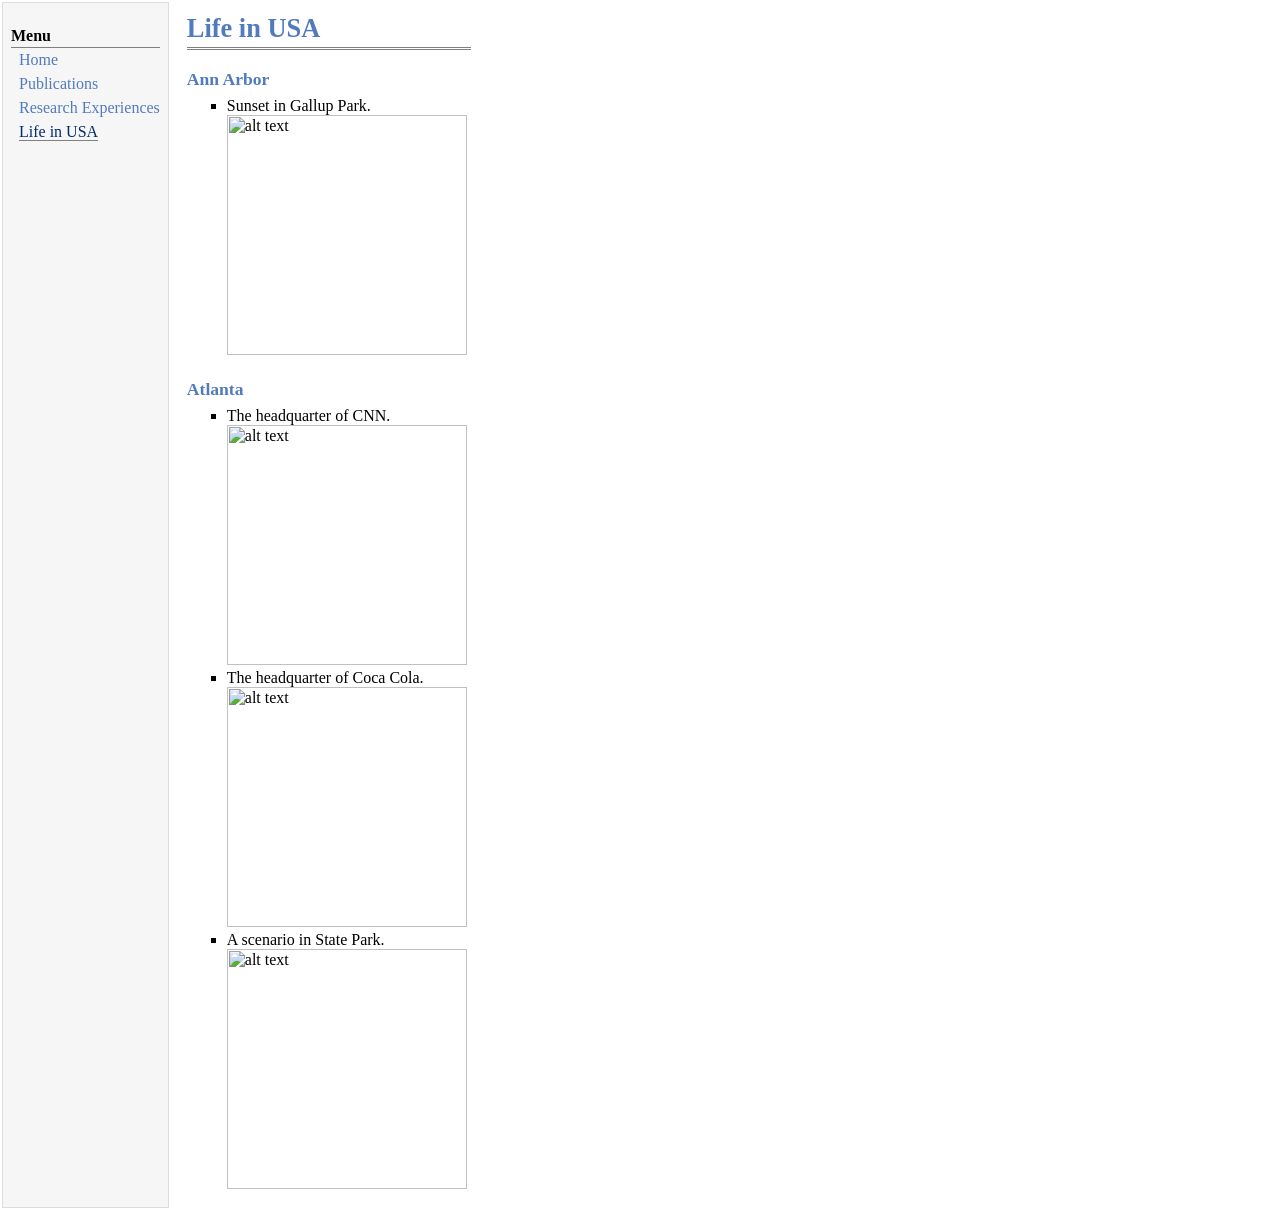
==== html_sets/Life_USA.html @ 5a2352a5 "Add files via upload" ====
<html xmlns="http://www.w3.org/1999/xhtml" xml:lang="en">
<head>
<meta name="generator" content="jemdoc, see http://jemdoc.jaboc.net/" />
<meta http-equiv="Content-Type" content="text/html;charset=utf-8" />
<link rel="stylesheet" href="../css/style.css">
<title>Yunfan Wang （王云帆）</title>
</head>
<body>
<table summary="Table for page layout." id="tlayout">
<tr valign="top">
<td id="layout-menu">
<div class="menu-category">Menu</div>
<div class="menu-item"><a href="../index.html">Home</a></div>
<div class="menu-item"><a href="Publications.html">Publications</a></div>
<div class="menu-item"><a href="Research.html">Research Experiences</a></div>
<div class="menu-item"><a href="Life_USA.html" class="current">Life in USA</a></div>
</td>
<td id="layout-content">
<div id="toptitle">
<h1> Life in USA </h1>
</div>

<h3> Ann Arbor </h3>
<ul>
<li> Sunset in Gallup Park. </br>
<img src="../photo/Lake.jpg" alt="alt text" height="240px" />&nbsp;
 </li>
</ul>


<h3> Atlanta </h3>
<ul>
<li> The headquarter of CNN. </br>
<img src="../photo/CNN.jpg" alt="alt text" height="240px" />&nbsp;
<li> The headquarter of Coca Cola.</br>
<img src="../photo/Coca.jpg" alt="alt text" height="240px" />&nbsp;
<li> A scenario in State Park. </br>
<img src="../photo/State_park.jpg" alt="alt text" height="240px" />&nbsp;
 </li>
</ul>




</ul>

</td>
</tr>
</table>
</body>
</html>
---- css/style.css ----
/* Default css file for jemdoc. */

table#tlayout {
    border: none;
    border-collapse: separate;
    background: white;
}

body {
	background: white;
	font-family: Georgia, serif;
	padding-bottom: 8px;
	margin: 0;
}

#layout-menu {
	background: #f6f6f6;
	border: 1px solid #dddddd;
	padding-top: 0.5em;
	padding-left: 8px;
	padding-right: 8px;
	font-size: 1.0em;
	width: auto;
	white-space: nowrap;
    text-align: left;
    vertical-align: top;
}

#layout-menu td {
	background: #f4f4f4;
    vertical-align: top;
}

#layout-content {
	padding-top: 0.0em;
	padding-left: 1.0em;
	padding-right: 1.0em;
    border: none;
    background: white;
    text-align: left;
    vertical-align: top;
}

#layout-menu a {
	line-height: 1.5em;
	margin-left: 0.5em;
}

tt {
    background: #ffffdd;
}

pre, tt {
	font-size: 90%;
	font-family: monaco, monospace;
}

a, a > tt {
	color: #224b8d;
	text-decoration: none;
}

a:hover {
	border-bottom: 1px gray dotted;
}

#layout-menu a.current:link, #layout-menu a.current:visited {
	color: #022b6d;
	border-bottom: 1px gray solid;
}
#layout-menu a:link, #layout-menu a:visited, #layout-menu a:hover {
	color: #527bbd;
	text-decoration: none;
}
#layout-menu a:hover {
	text-decoration: none;
}

div.menu-category {
	border-bottom: 1px solid gray;
	margin-top: 0.8em;
	padding-top: 0.2em;
	padding-bottom: 0.1em;
	font-weight: bold;
}

div.menu-item {
	padding-left: 16px;
	text-indent: -16px;
}

div#toptitle {
	padding-bottom: 0.2em;
	margin-bottom: 1.5em;
	border-bottom: 3px double gray;
}

/* Reduce space if we begin the page with a title. */
div#toptitle + h2, div#toptitle + h3 {
	margin-top: -0.7em;
}

div#subtitle {
	margin-top: 0.0em;
	margin-bottom: 0.0em;
	padding-top: 0em;
	padding-bottom: 0.1em;
}

em {
	font-style: italic;
}

strong {
	font-weight: bold;
}


h1, h2, h3 {
	color: #527bbd;
	margin-top: 0.7em;
	margin-bottom: 0.3em;
	padding-bottom: 0.2em;
	line-height: 1.0;
	padding-top: 0.5em;
	border-bottom: 1px solid #aaaaaa;
}

h1 {
	font-size: 165%;
}

h2 {
	padding-top: 0.8em;
	font-size: 125%;
}

h2 + h3 {
    padding-top: 0.2em;
}

h3 {
	font-size: 110%;
	border-bottom: none;
}

p {
	margin-top: 0.0em;
	margin-bottom: 0.8em;
	padding: 0;
	line-height: 1.3;
}

pre {
	padding: 0;
	margin: 0;
}

div#footer {
	font-size: small;
	border-top: 1px solid #c0c0c0;
	padding-top: 0.1em;
	margin-top: 4.0em;
	color: #c0c0c0;
}

div#footer a {
	color: #80a0b0;
}

div#footer-text {
	float: left;
	padding-bottom: 8px;
}

ul, ol, dl {
	margin-top: 0.2em;
	padding-top: 0;
	margin-bottom: 0.8em;
}

dt {
	margin-top: 0.5em;
	margin-bottom: 0;
}

dl {
	margin-left: 20px;
}

dd {
	color: #222222;
}

dd > *:first-child {
	margin-top: 0;
}

ul {
	list-style-position: outside;
	list-style-type: square;
}

p + ul, p + ol {
	margin-top: -0.5em;
}

li ul, li ol {
	margin-top: -0.3em;
}

ol {
	list-style-position: outside;
	list-style-type: decimal;
}

li p, dd p {
	margin-bottom: 0.3em;
}


ol ol {
	list-style-type: lower-alpha;
}

ol ol ol {
	list-style-type: lower-roman;
}

p + div.codeblock {
	margin-top: -0.6em;
}

div.codeblock, div.infoblock {
	margin-right: 0%;
	margin-top: 1.2em;
	margin-bottom: 1.3em;
}

div.blocktitle {
	font-weight: bold;
	color: #cd7b62;
	margin-top: 1.2em;
	margin-bottom: 0.1em;
}

div.blockcontent {
	border: 1px solid silver;
	padding: 0.3em 0.5em;
}

div.infoblock > div.blockcontent {
	background: #ffffee;
}

div.blockcontent p + ul, div.blockcontent p + ol {
	margin-top: 0.4em;
}

div.infoblock p {
	margin-bottom: 0em;
}

div.infoblock li p, div.infoblock dd p {
	margin-bottom: 0.5em;
}

div.infoblock p + p {
	margin-top: 0.8em;
}

div.codeblock > div.blockcontent {
	background: #f6f6f6;
}

span.pycommand {
	color: #000070;
}

span.statement {
	color: #008800;
}
span.builtin {
	color: #000088;
}
span.special {
	color: #990000;
}
span.operator {
	color: #880000;
}
span.error {
	color: #aa0000;
}
span.comment, span.comment > *, span.string, span.string > * {
	color: #606060;
}

@media print {
	#layout-menu { display: none; }
}

#fwtitle {
	margin: 2px;
}

#fwtitle #toptitle {
	padding-left: 0.5em;
	margin-bottom: 0.5em;
}

#layout-content h1:first-child, #layout-content h2:first-child, #layout-content h3:first-child {
	margin-top: -0.7em;
}

div#toptitle h1, #layout-content div#toptitle h1 {
	margin-bottom: 0.0em;
	padding-bottom: 0.1em;
	padding-top: 0;
	margin-top: 0.5em;
	border-bottom: none;
}

img.eq {
	padding: 0;
	padding-left: 0.1em;
	padding-right: 0.1em;
	margin: 0;
}

img.eqwl {
	padding-left: 2em;
	padding-top: 0.6em;
	padding-bottom: 0.2em;
	margin: 0;
}

table {
    border: 2px solid black;
    border-collapse: collapse;
}

td {
    padding: 2px;
    padding-left: 0.5em;
    padding-right: 0.5em;
    text-align: center;
    border: 1px solid gray;
}

table + table {
    margin-top: 1em;
}

tr.heading {
    font-weight: bold;
    border-bottom: 2px solid black;
}

img {
    border: none;
}

table.imgtable, table.imgtable td {
    border: none;
    text-align: left;
}
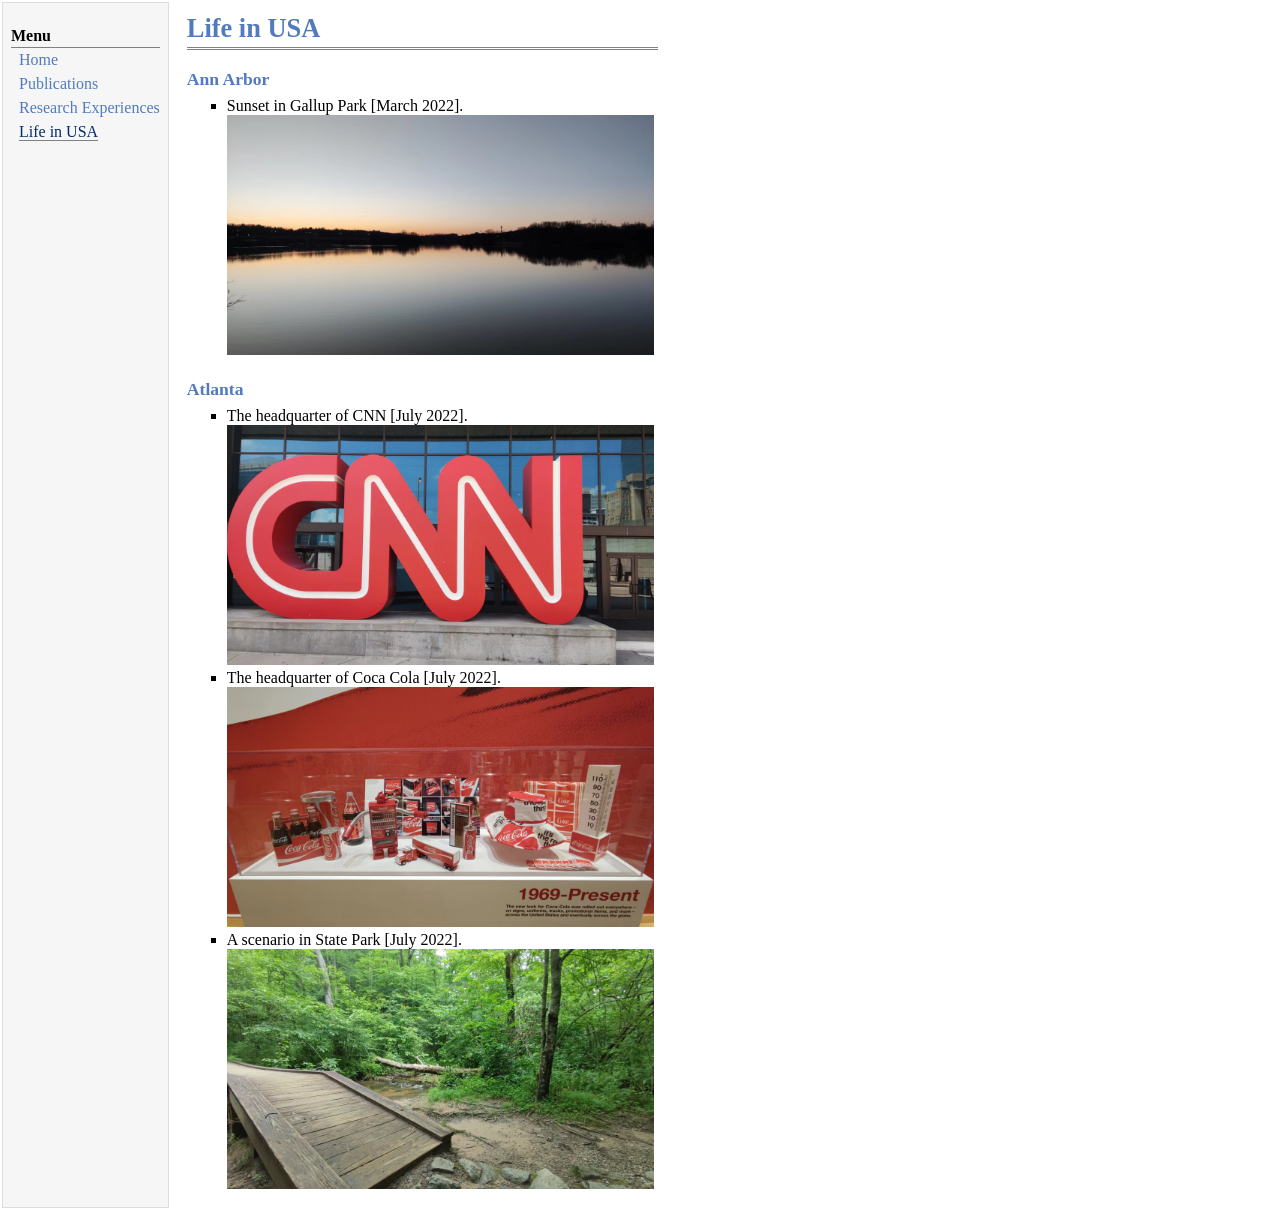
==== commit 0d7fdea9: "Update Life_USA.html" ====
--- a/html_sets/Life_USA.html
+++ b/html_sets/Life_USA.html
@@ -22,7 +22,7 @@
 
 <h3> Ann Arbor </h3>
 <ul>
-<li> Sunset in Gallup Park. </br>
+<li> Sunset in Gallup Park  [March 2022]. </br>
 <img src="../photo/Lake.jpg" alt="alt text" height="240px" />&nbsp;
  </li>
 </ul>
@@ -30,11 +30,11 @@
 
 <h3> Atlanta </h3>
 <ul>
-<li> The headquarter of CNN. </br>
+<li> The headquarter of CNN [July 2022]. </br>
 <img src="../photo/CNN.jpg" alt="alt text" height="240px" />&nbsp;
-<li> The headquarter of Coca Cola.</br>
+<li> The headquarter of Coca Cola [July 2022].</br>
 <img src="../photo/Coca.jpg" alt="alt text" height="240px" />&nbsp;
-<li> A scenario in State Park. </br>
+<li> A scenario in State Park [July 2022]. </br>
 <img src="../photo/State_park.jpg" alt="alt text" height="240px" />&nbsp;
  </li>
 </ul>
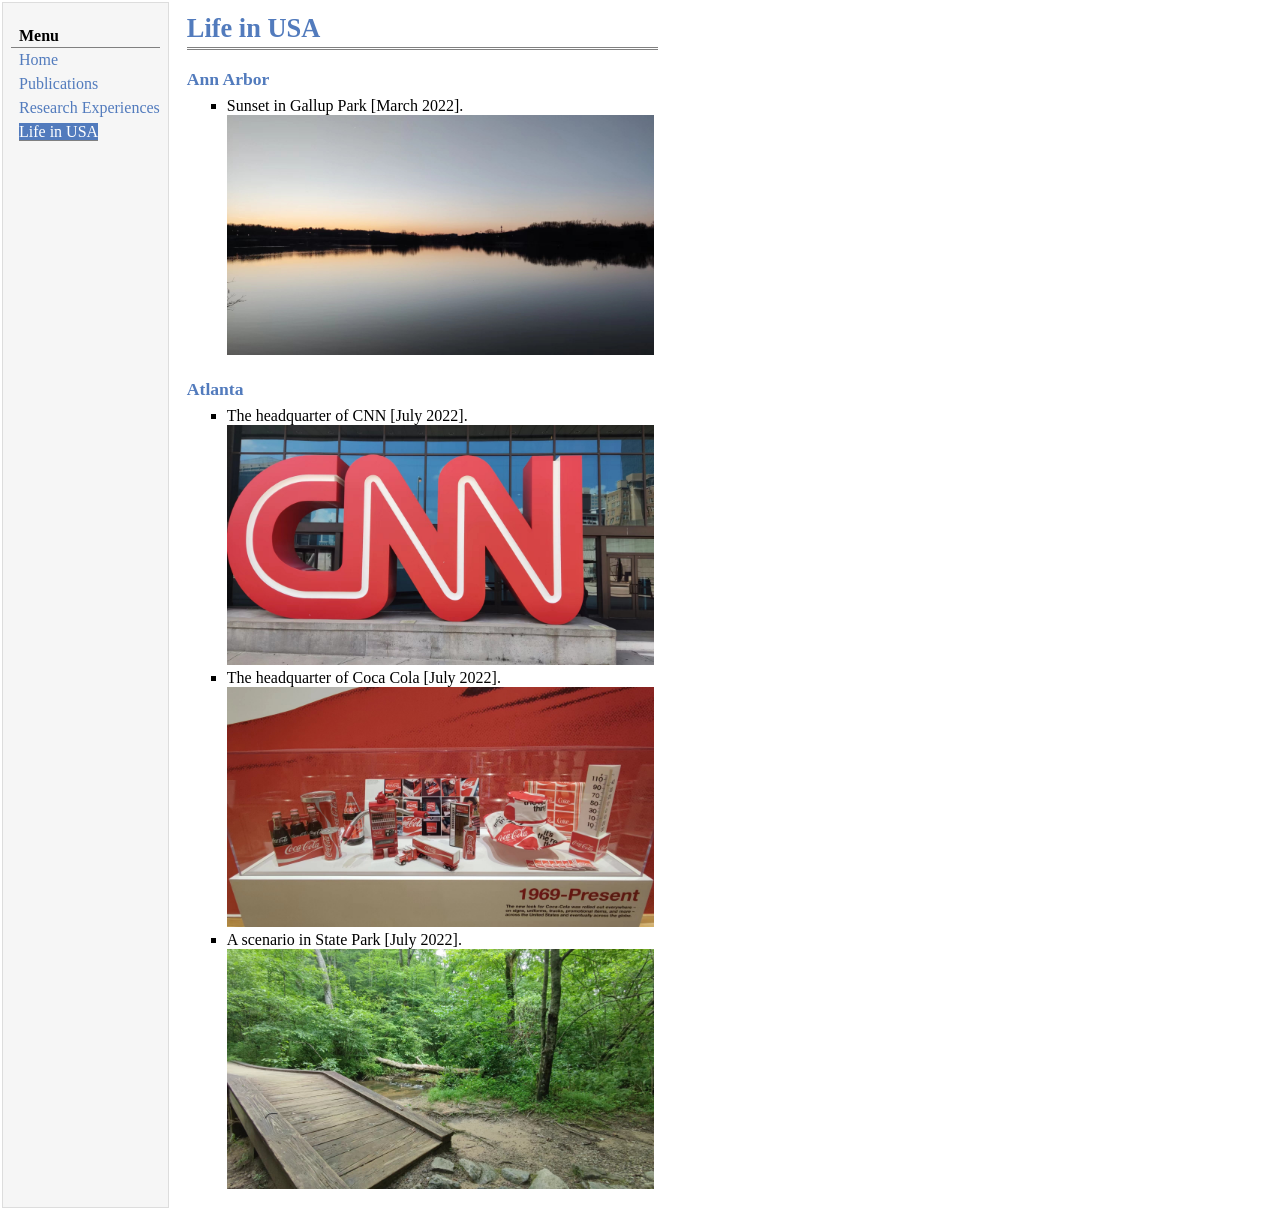
==== commit 36e4889d: "Update Life_USA.html" ====
--- a/html_sets/Life_USA.html
+++ b/html_sets/Life_USA.html
@@ -9,7 +9,7 @@
 <table summary="Table for page layout." id="tlayout">
 <tr valign="top">
 <td id="layout-menu">
-<div class="menu-category">Menu</div>
+<div class="menu-category"><i class="fa fa-cog" aria-hidden="true"></i> Menu</div>
 <div class="menu-item"><a href="../index.html">Home</a></div>
 <div class="menu-item"><a href="Publications.html">Publications</a></div>
 <div class="menu-item"><a href="Research.html">Research Experiences</a></div>
--- a/css/style.css
+++ b/css/style.css
@@ -65,7 +65,8 @@
 }
 
 #layout-menu a.current:link, #layout-menu a.current:visited {
-	color: #022b6d;
+	background: #527bbd;
+	color: 	white;
 	border-bottom: 1px gray solid;
 }
 #layout-menu a:link, #layout-menu a:visited, #layout-menu a:hover {
@@ -77,6 +78,7 @@
 }
 
 div.menu-category {
+        padding-left: 8px;
 	border-bottom: 1px solid gray;
 	margin-top: 0.8em;
 	padding-top: 0.2em;
@@ -364,4 +366,4 @@
 table.imgtable, table.imgtable td {
     border: none;
     text-align: left;
-}+}
